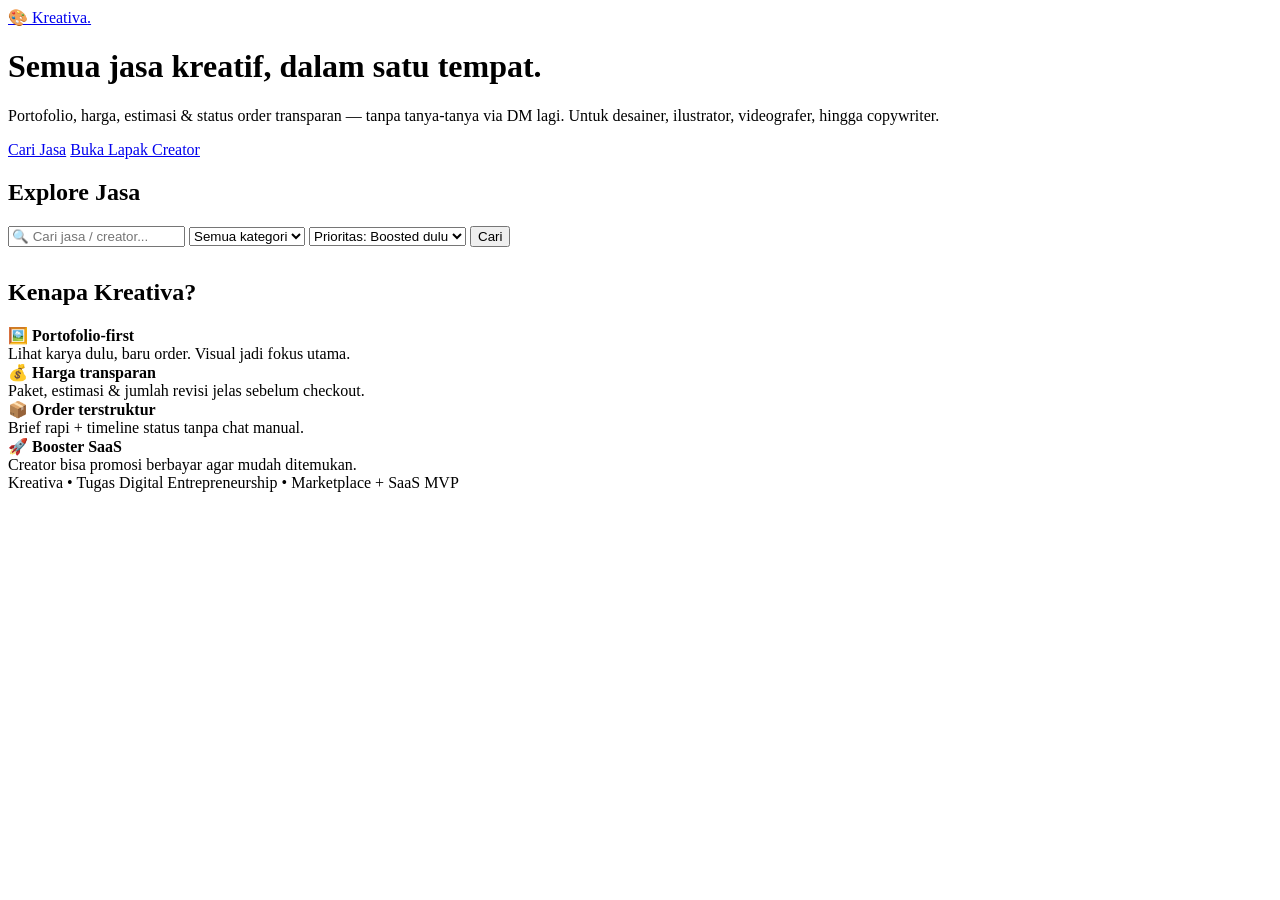
==== frontend/index.html @ 5a97f92d "Kreativa" ====
<!doctype html>
<html lang="id">
<head>
<meta charset="utf-8"><meta name="viewport" content="width=device-width,initial-scale=1">
<title>Kreativa — Marketplace Jasa Kreatif Digital</title>
<link rel="stylesheet" href="/styles.css">
</head>
<body>
<nav class="nav"><div class="nav-inner">
  <a class="logo" href="/">🎨 Kreativa<span>.</span></a>
  <div class="links" id="navLinks"></div>
</div></nav>
<div class="container">
  <div class="hero">
    <h1>Semua jasa kreatif, dalam satu tempat.</h1>
    <p>Portofolio, harga, estimasi & status order transparan — tanpa tanya-tanya via DM lagi. Untuk desainer, ilustrator, videografer, hingga copywriter.</p>
    <div class="row" style="margin-top:14px">
      <a class="btn warn" href="#explore">Cari Jasa</a>
      <a class="btn ghost" href="/auth.html?role=creator">Buka Lapak Creator</a>
    </div>
  </div>

  <h2 id="explore">Explore Jasa</h2>
  <div class="filters">
    <input id="q" placeholder="🔍 Cari jasa / creator...">
    <select id="cat"><option value="">Semua kategori</option></select>
    <select id="sort">
      <option value="boosted">Prioritas: Boosted dulu</option>
      <option value="newest">Terbaru</option>
      <option value="rating">Rating tertinggi</option>
      <option value="price_low">Harga termurah</option>
    </select>
    <button class="btn small" onclick="load()">Cari</button>
  </div>
  <div class="grid cards" id="list"></div>

  <h2 style="margin-top:32px">Kenapa Kreativa?</h2>
  <div class="grid cards">
    <div class="card"><div class="card-body">🖼️ <b>Portofolio-first</b><br><span class="muted small">Lihat karya dulu, baru order. Visual jadi fokus utama.</span></div></div>
    <div class="card"><div class="card-body">💰 <b>Harga transparan</b><br><span class="muted small">Paket, estimasi & jumlah revisi jelas sebelum checkout.</span></div></div>
    <div class="card"><div class="card-body">📦 <b>Order terstruktur</b><br><span class="muted small">Brief rapi + timeline status tanpa chat manual.</span></div></div>
    <div class="card"><div class="card-body">🚀 <b>Booster SaaS</b><br><span class="muted small">Creator bisa promosi berbayar agar mudah ditemukan.</span></div></div>
  </div>
</div>
<footer>Kreativa • Tugas Digital Entrepreneurship • Marketplace + SaaS MVP</footer>
<script src="/app.js"></script>
<script>
navbar();
async function init(){
  const cats = await api('/api/categories').catch(()=>[]);
  cats.forEach(c=>{ const o=document.createElement('option'); o.value=c.name; o.textContent=c.name; $('#cat').appendChild(o); });
  load();
  $('#q').addEventListener('keydown',e=>{ if(e.key==='Enter') load(); });
}
async function load(){
  const q=$('#q').value, cat=$('#cat').value, sort=$('#sort').value;
  const params=new URLSearchParams({search:q, category:cat, sort});
  const items=await api('/api/services?'+params).catch(e=>{ $('#list').innerHTML='<p>'+e.message+'</p>'; return []; });
  $('#list').innerHTML = items.length ? items.map(s=>`
    <div class="card">
      <img class="thumb" src="${esc(s.thumbnail_url||'https://picsum.photos/seed/'+s.id+'/600/400')}" loading="lazy" onerror="this.onerror=null;this.src='https://picsum.photos/seed/kreativa-${s.id}/600/400'">
      <div class="card-body">
        <div class="row">${s.is_boosted?'<span class="badge boost">⚡ Promoted</span>':''}
          <span class="badge ${s.availability_status==='open'?'open':'closed'}">${s.availability_status==='open'?'🟢 Open':'🔴 Closed'}</span></div>
        <h3 style="margin:8px 0 4px"><a href="/store.html?service=${s.id}">${esc(s.title)}</a></h3>
        <div class="small muted">oleh <a href="/store.html?creator=${s.creator_id}"><b>${esc(s.creator_name)}</b></a> • ${esc(s.category_name||'-')} • ⭐ ${s.avg_rating||0}</div>
        <div class="row" style="margin-top:8px;justify-content:space-between">
          <b>${s.price_from!=null?'Rp '+Number(s.price_from).toLocaleString('id-ID'):'Harga menyusul'}</b>
          <a class="btn small" href="/store.html?service=${s.id}">Lihat</a>
        </div>
      </div>
    </div>`).join('') : '<p>Belum ada jasa. Jadilah creator pertama!</p>';
}
init();
</script>
</body>
</html>
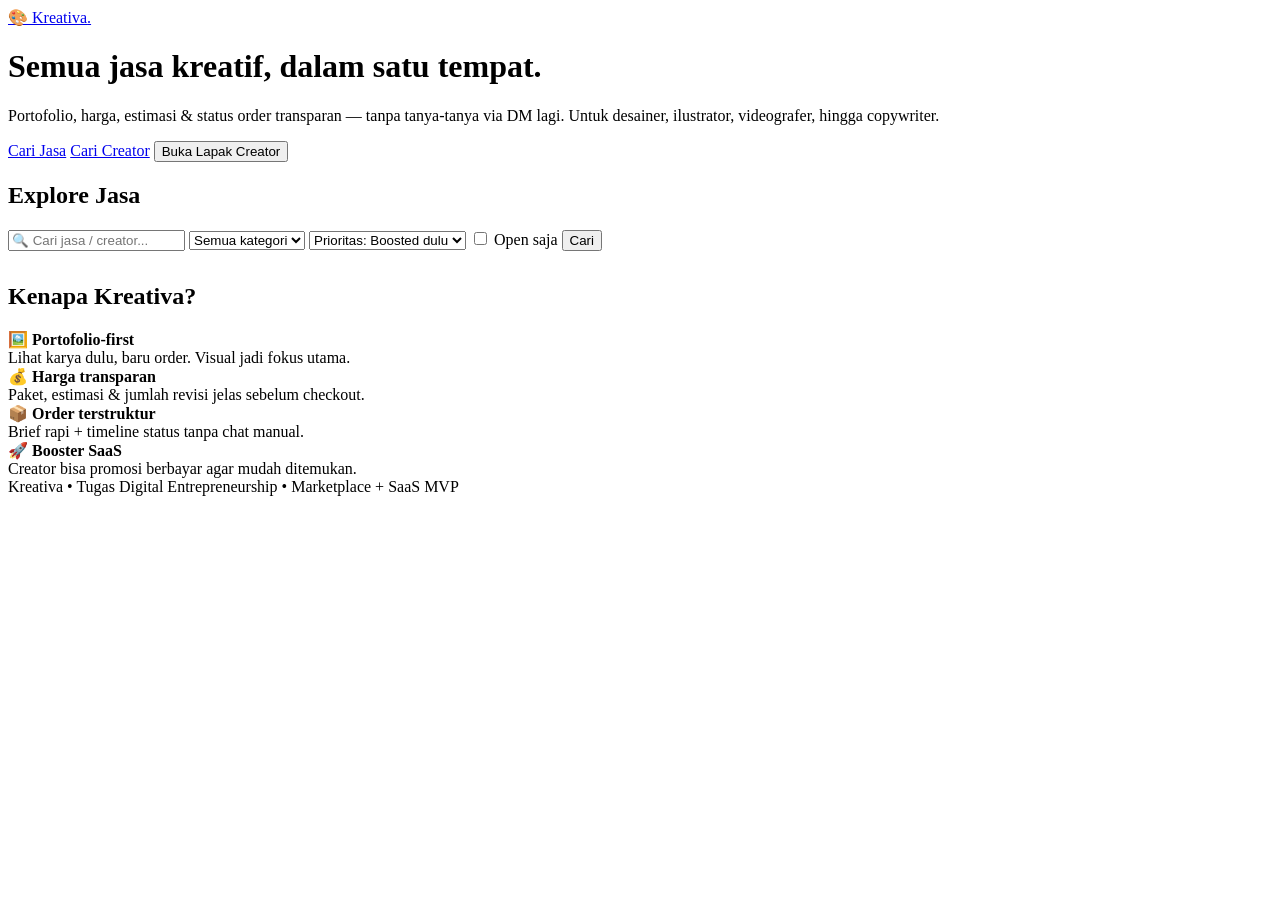
==== commit f41d8dea: "Perbaikan alur, navigasi, kirim hasil, cari creator" ====
--- a/frontend/index.html
+++ b/frontend/index.html
@@ -16,22 +16,25 @@
     <p>Portofolio, harga, estimasi & status order transparan — tanpa tanya-tanya via DM lagi. Untuk desainer, ilustrator, videografer, hingga copywriter.</p>
     <div class="row" style="margin-top:14px">
       <a class="btn warn" href="#explore">Cari Jasa</a>
-      <a class="btn ghost" href="/auth.html?role=creator">Buka Lapak Creator</a>
+      <a class="btn ghost" href="/creators.html">Cari Creator</a>
+      <button class="btn ghost" onclick="joinCreator()">Buka Lapak Creator</button>
     </div>
   </div>
 
   <h2 id="explore">Explore Jasa</h2>
   <div class="filters">
-    <input id="q" placeholder="🔍 Cari jasa / creator...">
-    <select id="cat"><option value="">Semua kategori</option></select>
-    <select id="sort">
+    <input id="q" placeholder="🔍 Cari jasa / creator..." oninput="debounce()">
+    <select id="cat" onchange="load()"><option value="">Semua kategori</option></select>
+    <select id="sort" onchange="load()">
       <option value="boosted">Prioritas: Boosted dulu</option>
       <option value="newest">Terbaru</option>
       <option value="rating">Rating tertinggi</option>
       <option value="price_low">Harga termurah</option>
     </select>
+    <label class="chk"><input type="checkbox" id="openOnly" onchange="load()"> Open saja</label>
     <button class="btn small" onclick="load()">Cari</button>
   </div>
+  <p class="small muted" id="count"></p>
   <div class="grid cards" id="list"></div>
 
   <h2 style="margin-top:32px">Kenapa Kreativa?</h2>
@@ -52,10 +55,15 @@
   load();
   $('#q').addEventListener('keydown',e=>{ if(e.key==='Enter') load(); });
 }
+let tm, seq=0;
+function debounce(){ clearTimeout(tm); tm=setTimeout(load,350); }
+function joinCreator(){ const u=currentUser(); if(!u) location.href='/auth.html?role=creator'; else if(u.role==='customer') openStore(); else location.href='/dashboard-creator.html#orders'; }
 async function load(){
-  const q=$('#q').value, cat=$('#cat').value, sort=$('#sort').value;
-  const params=new URLSearchParams({search:q, category:cat, sort});
-  const items=await api('/api/services?'+params).catch(e=>{ $('#list').innerHTML='<p>'+e.message+'</p>'; return []; });
+  const my=++seq;   // abaikan respons lama kalau ada pencarian yang lebih baru
+  const params=new URLSearchParams({search:$('#q').value.trim(), category:$('#cat').value, sort:$('#sort').value, open_only:$('#openOnly').checked?'1':''});
+  const items=await api('/api/services?'+params).catch(e=>{ $('#list').innerHTML='<p>'+esc(e.message)+'</p>'; return null; });
+  if(my!==seq || !items) return;
+  $('#count').textContent=items.length+' jasa ditemukan';
   $('#list').innerHTML = items.length ? items.map(s=>`
     <div class="card">
       <img class="thumb" src="${esc(s.thumbnail_url||'https://picsum.photos/seed/'+s.id+'/600/400')}" loading="lazy" onerror="this.onerror=null;this.src='https://picsum.photos/seed/kreativa-${s.id}/600/400'">
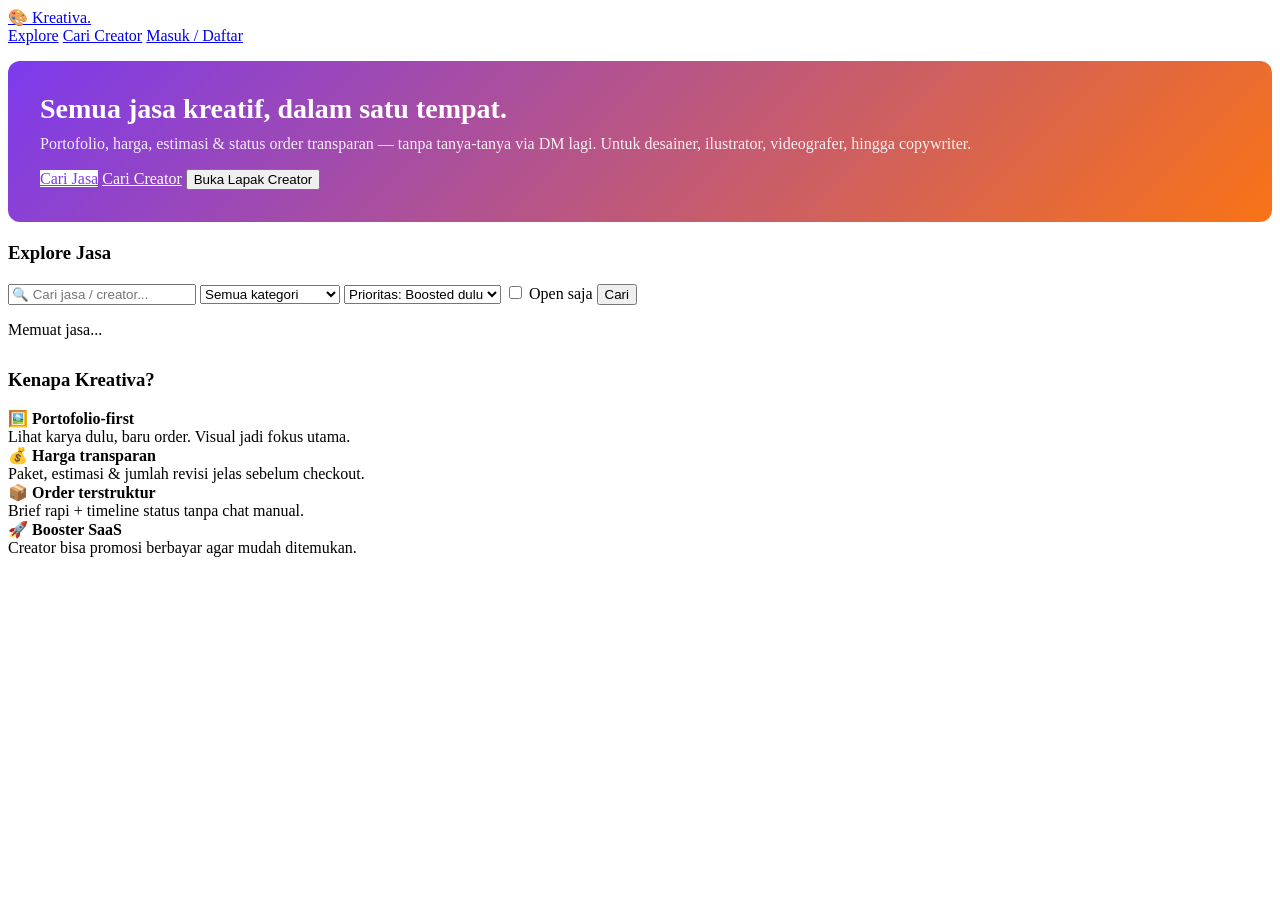
==== commit b2afd45b: "fix banget final kreativa" ====
--- a/frontend/index.html
+++ b/frontend/index.html
@@ -1,85 +1,113 @@
 <!doctype html>
 <html lang="id">
 <head>
-<meta charset="utf-8"><meta name="viewport" content="width=device-width,initial-scale=1">
-<title>Kreativa — Marketplace Jasa Kreatif Digital</title>
-<link rel="stylesheet" href="/styles.css">
+  <meta charset="utf-8">
+  <meta name="viewport" content="width=device-width,initial-scale=1">
+  <title>Kreativa — Marketplace Jasa Kreatif Digital</title>
+  <link rel="stylesheet" href="/styles.css">
 </head>
 <body>
-<nav class="nav"><div class="nav-inner">
-  <a class="logo" href="/">🎨 Kreativa<span>.</span></a>
-  <div class="links" id="navLinks"></div>
-</div></nav>
-<div class="container">
-  <div class="hero">
-    <h1>Semua jasa kreatif, dalam satu tempat.</h1>
-    <p>Portofolio, harga, estimasi & status order transparan — tanpa tanya-tanya via DM lagi. Untuk desainer, ilustrator, videografer, hingga copywriter.</p>
-    <div class="row" style="margin-top:14px">
-      <a class="btn warn" href="#explore">Cari Jasa</a>
-      <a class="btn ghost" href="/creators.html">Cari Creator</a>
-      <button class="btn ghost" onclick="joinCreator()">Buka Lapak Creator</button>
+
+<nav class="nav">
+  <div class="nav-inner">
+    <a class="logo" href="/">🎨 Kreativa<span>.</span></a>
+    <div class="links" id="navLinks">
+      <a href="/" class="small">Explore</a>
+      <a href="/creators.html" class="small">Cari Creator</a>
+      <a href="/auth.html" class="btn small">Masuk / Daftar</a>
+    </div>
+  </div>
+</nav>
+
+<div class="container" style="margin-top:16px">
+  <div class="hero" style="background:linear-gradient(135deg,#7c3aed,#f97316);color:#fff;padding:32px;border-radius:12px;margin-bottom:20px">
+    <h1 style="margin:0 0 10px 0;font-size:28px">Semua jasa kreatif, dalam satu tempat.</h1>
+    <p style="margin:0 0 16px 0;opacity:0.9">Portofolio, harga, estimasi & status order transparan — tanpa tanya-tanya via DM lagi. Untuk desainer, ilustrator, videografer, hingga copywriter.</p>
+    <div class="row" style="gap:8px">
+      <a class="btn" style="background:#fff;color:#7c3aed" href="#explore">Cari Jasa</a>
+      <a class="btn ghost" style="color:#fff;border-color:#fff" href="/creators.html">Cari Creator</a>
+      <button class="btn warn" onclick="openStore()">Buka Lapak Creator</button>
     </div>
   </div>
 
-  <h2 id="explore">Explore Jasa</h2>
-  <div class="filters">
-    <input id="q" placeholder="🔍 Cari jasa / creator..." oninput="debounce()">
-    <select id="cat" onchange="load()"><option value="">Semua kategori</option></select>
-    <select id="sort" onchange="load()">
-      <option value="boosted">Prioritas: Boosted dulu</option>
-      <option value="newest">Terbaru</option>
-      <option value="rating">Rating tertinggi</option>
-      <option value="price_low">Harga termurah</option>
-    </select>
-    <label class="chk"><input type="checkbox" id="openOnly" onchange="load()"> Open saja</label>
-    <button class="btn small" onclick="load()">Cari</button>
+  <h3 id="explore">Explore Jasa</h3>
+  <div class="form-card" style="margin-bottom:16px">
+    <div class="row" style="gap:8px;flex-wrap:wrap">
+      <input id="qSearch" placeholder="🔍 Cari jasa / creator..." style="flex:2;min-width:180px">
+      <select id="qCat" style="flex:1;min-width:140px"><option value="">Semua kategori</option></select>
+      <select id="qSort" style="flex:1;min-width:140px">
+        <option value="boosted">Prioritas: Boosted dulu</option>
+        <option value="rating">Rating tertinggi</option>
+        <option value="price_low">Harga terendah</option>
+        <option value="price_high">Harga tertinggi</option>
+        <option value="newest">Terbaru</option>
+      </select>
+      <label class="row small"><input type="checkbox" id="qOpen"> Open saja</label>
+      <button class="btn small" onclick="loadServices()">Cari</button>
+    </div>
   </div>
-  <p class="small muted" id="count"></p>
-  <div class="grid cards" id="list"></div>
 
-  <h2 style="margin-top:32px">Kenapa Kreativa?</h2>
-  <div class="grid cards">
-    <div class="card"><div class="card-body">🖼️ <b>Portofolio-first</b><br><span class="muted small">Lihat karya dulu, baru order. Visual jadi fokus utama.</span></div></div>
-    <div class="card"><div class="card-body">💰 <b>Harga transparan</b><br><span class="muted small">Paket, estimasi & jumlah revisi jelas sebelum checkout.</span></div></div>
-    <div class="card"><div class="card-body">📦 <b>Order terstruktur</b><br><span class="muted small">Brief rapi + timeline status tanpa chat manual.</span></div></div>
-    <div class="card"><div class="card-body">🚀 <b>Booster SaaS</b><br><span class="muted small">Creator bisa promosi berbayar agar mudah ditemukan.</span></div></div>
+  <div id="serviceList" class="grid cards"><p>Memuat jasa...</p></div>
+
+  <h3 style="margin-top:30px">Kenapa Kreativa?</h3>
+  <div class="grid" style="grid-template-columns:repeat(auto-fit,minmax(200px,1fr));gap:12px">
+    <div class="form-card">🖼️ <b>Portofolio-first</b><br><span class="small muted">Lihat karya dulu, baru order. Visual jadi fokus utama.</span></div>
+    <div class="form-card">💰 <b>Harga transparan</b><br><span class="small muted">Paket, estimasi & jumlah revisi jelas sebelum checkout.</span></div>
+    <div class="form-card">📦 <b>Order terstruktur</b><br><span class="small muted">Brief rapi + timeline status tanpa chat manual.</span></div>
+    <div class="form-card">🚀 <b>Booster SaaS</b><br><span class="small muted">Creator bisa promosi berbayar agar mudah ditemukan.</span></div>
   </div>
 </div>
-<footer>Kreativa • Tugas Digital Entrepreneurship • Marketplace + SaaS MVP</footer>
+
 <script src="/app.js"></script>
 <script>
+// Panggil fungsi navbar otomatis saat halaman dimuat
 navbar();
-async function init(){
+
+async function init() {
   const cats = await api('/api/categories').catch(()=>[]);
-  cats.forEach(c=>{ const o=document.createElement('option'); o.value=c.name; o.textContent=c.name; $('#cat').appendChild(o); });
-  load();
-  $('#q').addEventListener('keydown',e=>{ if(e.key==='Enter') load(); });
+  const sel = $('#qCat');
+  cats.forEach(c => {
+    const opt = document.createElement('option');
+    opt.value = c.id;
+    opt.textContent = c.name;
+    sel.appendChild(opt);
+  });
+  loadServices();
 }
-let tm, seq=0;
-function debounce(){ clearTimeout(tm); tm=setTimeout(load,350); }
-function joinCreator(){ const u=currentUser(); if(!u) location.href='/auth.html?role=creator'; else if(u.role==='customer') openStore(); else location.href='/dashboard-creator.html#orders'; }
-async function load(){
-  const my=++seq;   // abaikan respons lama kalau ada pencarian yang lebih baru
-  const params=new URLSearchParams({search:$('#q').value.trim(), category:$('#cat').value, sort:$('#sort').value, open_only:$('#openOnly').checked?'1':''});
-  const items=await api('/api/services?'+params).catch(e=>{ $('#list').innerHTML='<p>'+esc(e.message)+'</p>'; return null; });
-  if(my!==seq || !items) return;
-  $('#count').textContent=items.length+' jasa ditemukan';
-  $('#list').innerHTML = items.length ? items.map(s=>`
+
+async function loadServices() {
+  const q = $('#qSearch').value.trim();
+  const cat = $('#qCat').value;
+  const sort = $('#qSort').value;
+  const open = $('#qOpen').checked;
+  const list = await api(`/api/services?search=${encodeURIComponent(q)}&category=${cat}&sort=${sort}&open_only=${open}`).catch(()=>[]);
+  
+  const el = $('#serviceList');
+  if(!list.length) {
+    el.innerHTML = '<p class="muted">Belum ada jasa yang sesuai.</p>';
+    return;
+  }
+  
+  el.innerHTML = list.map(s => `
     <div class="card">
-      <img class="thumb" src="${esc(s.thumbnail_url||'https://picsum.photos/seed/'+s.id+'/600/400')}" loading="lazy" onerror="this.onerror=null;this.src='https://picsum.photos/seed/kreativa-${s.id}/600/400'">
+      ${s.thumbnail_url ? `<img class="thumb" src="${esc(s.thumbnail_url)}">` : '<div class="thumb" style="background:#eee;display:flex;align-items:center;justify-content:center;color:#888">Tanpa Sampul</div>'}
       <div class="card-body">
-        <div class="row">${s.is_boosted?'<span class="badge boost">⚡ Promoted</span>':''}
-          <span class="badge ${s.availability_status==='open'?'open':'closed'}">${s.availability_status==='open'?'🟢 Open':'🔴 Closed'}</span></div>
-        <h3 style="margin:8px 0 4px"><a href="/store.html?service=${s.id}">${esc(s.title)}</a></h3>
-        <div class="small muted">oleh <a href="/store.html?creator=${s.creator_id}"><b>${esc(s.creator_name)}</b></a> • ${esc(s.category_name||'-')} • ⭐ ${s.avg_rating||0}</div>
-        <div class="row" style="margin-top:8px;justify-content:space-between">
-          <b>${s.price_from!=null?'Rp '+Number(s.price_from).toLocaleString('id-ID'):'Harga menyusul'}</b>
-          <a class="btn small" href="/store.html?service=${s.id}">Lihat</a>
+        <div class="row" style="justify-content:space-between">
+          <span class="badge plan">${esc(s.category_name||'Umum')}</span>
+          ${s.is_boosted ? '<span class="badge boost">⚡ Promoted</span>' : ''}
+        </div>
+        <b style="display:block;margin:6px 0">${esc(s.title)}</b>
+        <p class="small muted">${esc(s.description).slice(0, 80)}...</p>
+        <div class="row" style="justify-content:space-between;margin-top:8px">
+          <span class="small"><b>${s.price_from ? rupiah(s.price_from) : 'Lihat Paket'}</b></span>
+          <a class="btn small" href="/store.html?creator=${s.creator_id}">Lihat Detail</a>
         </div>
       </div>
-    </div>`).join('') : '<p>Belum ada jasa. Jadilah creator pertama!</p>';
+    </div>
+  `).join('');
 }
+
 init();
 </script>
 </body>
-</html>
+</html>
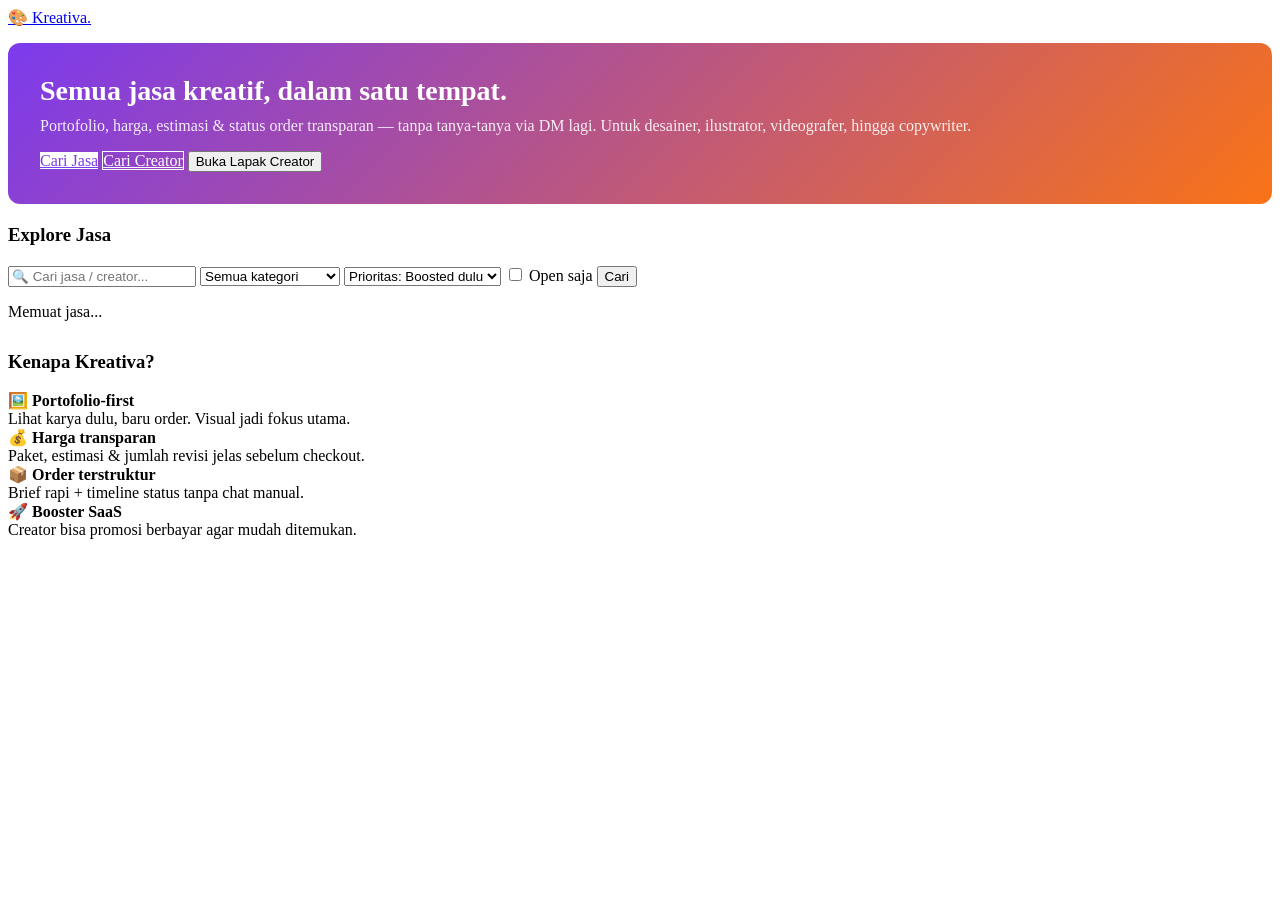
==== commit 5131208b: "fix tombol hero dan navbar" ====
--- a/frontend/index.html
+++ b/frontend/index.html
@@ -11,11 +11,7 @@
 <nav class="nav">
   <div class="nav-inner">
     <a class="logo" href="/">🎨 Kreativa<span>.</span></a>
-    <div class="links" id="navLinks">
-      <a href="/" class="small">Explore</a>
-      <a href="/creators.html" class="small">Cari Creator</a>
-      <a href="/auth.html" class="btn small">Masuk / Daftar</a>
-    </div>
+    <div class="links" id="navLinks"></div>
   </div>
 </nav>
 
@@ -25,7 +21,7 @@
     <p style="margin:0 0 16px 0;opacity:0.9">Portofolio, harga, estimasi & status order transparan — tanpa tanya-tanya via DM lagi. Untuk desainer, ilustrator, videografer, hingga copywriter.</p>
     <div class="row" style="gap:8px">
       <a class="btn" style="background:#fff;color:#7c3aed" href="#explore">Cari Jasa</a>
-      <a class="btn ghost" style="color:#fff;border-color:#fff" href="/creators.html">Cari Creator</a>
+      <a class="btn ghost" style="color:#fff;border:1px solid #fff" href="/creators.html">Cari Creator</a>
       <button class="btn warn" onclick="openStore()">Buka Lapak Creator</button>
     </div>
   </div>
@@ -60,7 +56,6 @@
 
 <script src="/app.js"></script>
 <script>
-// Panggil fungsi navbar otomatis saat halaman dimuat
 navbar();
 
 async function init() {
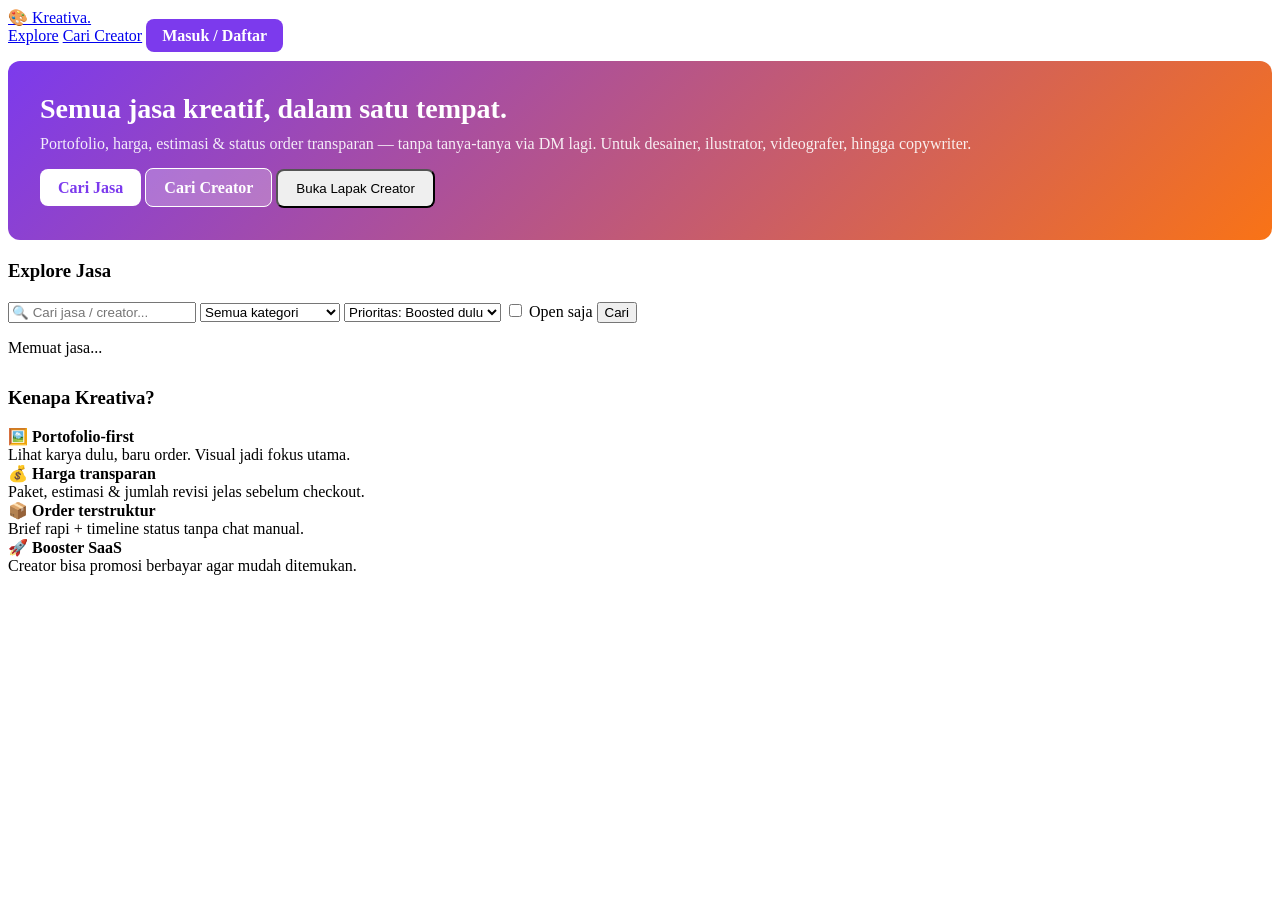
==== commit 7c88a4b7: "Fix final index.html tombol hero dan navbar" ====
--- a/frontend/index.html
+++ b/frontend/index.html
@@ -11,7 +11,11 @@
 <nav class="nav">
   <div class="nav-inner">
     <a class="logo" href="/">🎨 Kreativa<span>.</span></a>
-    <div class="links" id="navLinks"></div>
+    <div class="links" id="navLinks">
+      <a href="/" class="small">Explore</a>
+      <a href="/creators.html" class="small">Cari Creator</a>
+      <a href="/auth.html" class="btn small" style="background:#7c3aed;color:#fff;padding:8px 16px;border-radius:8px;font-weight:600;text-decoration:none">Masuk / Daftar</a>
+    </div>
   </div>
 </nav>
 
@@ -20,9 +24,9 @@
     <h1 style="margin:0 0 10px 0;font-size:28px">Semua jasa kreatif, dalam satu tempat.</h1>
     <p style="margin:0 0 16px 0;opacity:0.9">Portofolio, harga, estimasi & status order transparan — tanpa tanya-tanya via DM lagi. Untuk desainer, ilustrator, videografer, hingga copywriter.</p>
     <div class="row" style="gap:8px">
-      <a class="btn" style="background:#fff;color:#7c3aed" href="#explore">Cari Jasa</a>
-      <a class="btn ghost" style="color:#fff;border:1px solid #fff" href="/creators.html">Cari Creator</a>
-      <button class="btn warn" onclick="openStore()">Buka Lapak Creator</button>
+      <a class="btn" style="background:#fff;color:#7c3aed;font-weight:600;padding:10px 18px;border-radius:8px;text-decoration:none" href="#explore">Cari Jasa</a>
+      <a class="btn" style="background:rgba(255,255,255,0.25);color:#fff;border:1px solid #fff;font-weight:600;padding:10px 18px;border-radius:8px;text-decoration:none" href="/creators.html">Cari Creator</a>
+      <button class="btn warn" style="padding:10px 18px;border-radius:8px" onclick="openStore()">Buka Lapak Creator</button>
     </div>
   </div>
 
@@ -56,28 +60,35 @@
 
 <script src="/app.js"></script>
 <script>
-navbar();
+document.addEventListener('DOMContentLoaded', () => {
+  if (typeof navbar === 'function') navbar();
+  init();
+});
 
 async function init() {
   const cats = await api('/api/categories').catch(()=>[]);
   const sel = $('#qCat');
-  cats.forEach(c => {
-    const opt = document.createElement('option');
-    opt.value = c.id;
-    opt.textContent = c.name;
-    sel.appendChild(opt);
-  });
+  if (sel) {
+    cats.forEach(c => {
+      const opt = document.createElement('option');
+      opt.value = c.id;
+      opt.textContent = c.name;
+      sel.appendChild(opt);
+    });
+  }
   loadServices();
 }
 
 async function loadServices() {
-  const q = $('#qSearch').value.trim();
-  const cat = $('#qCat').value;
-  const sort = $('#qSort').value;
-  const open = $('#qOpen').checked;
+  const q = $('#qSearch') ? $('#qSearch').value.trim() : '';
+  const cat = $('#qCat') ? $('#qCat').value : '';
+  const sort = $('#qSort') ? $('#qSort').value : '';
+  const open = $('#qOpen') ? $('#qOpen').checked : false;
   const list = await api(`/api/services?search=${encodeURIComponent(q)}&category=${cat}&sort=${sort}&open_only=${open}`).catch(()=>[]);
   
   const el = $('#serviceList');
+  if(!el) return;
+  
   if(!list.length) {
     el.innerHTML = '<p class="muted">Belum ada jasa yang sesuai.</p>';
     return;
@@ -101,8 +112,6 @@
     </div>
   `).join('');
 }
-
-init();
 </script>
 </body>
 </html>
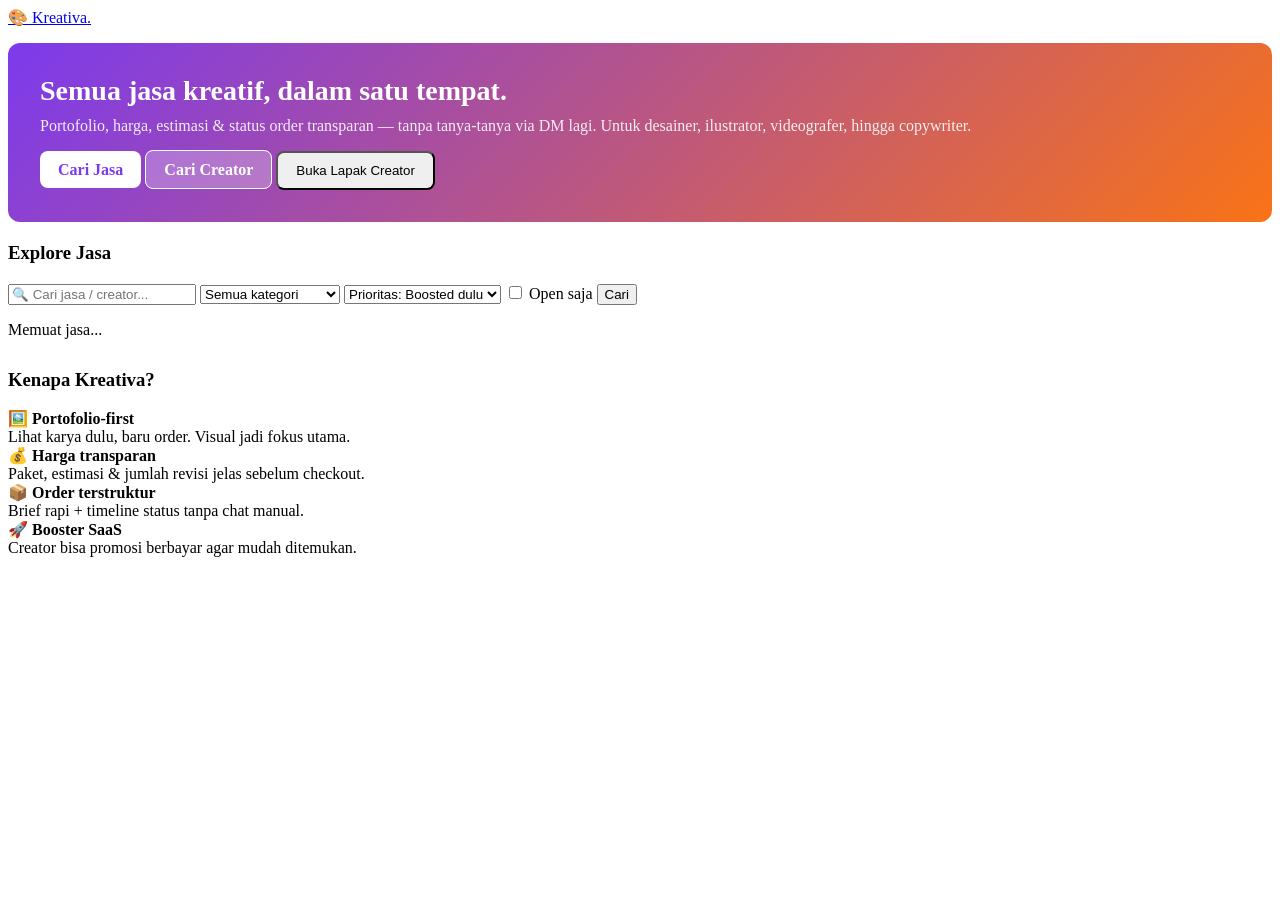
==== commit 1fd3c446: "fix apakwk" ====
--- a/frontend/index.html
+++ b/frontend/index.html
@@ -11,11 +11,7 @@
 <nav class="nav">
   <div class="nav-inner">
     <a class="logo" href="/">🎨 Kreativa<span>.</span></a>
-    <div class="links" id="navLinks">
-      <a href="/" class="small">Explore</a>
-      <a href="/creators.html" class="small">Cari Creator</a>
-      <a href="/auth.html" class="btn small" style="background:#7c3aed;color:#fff;padding:8px 16px;border-radius:8px;font-weight:600;text-decoration:none">Masuk / Daftar</a>
-    </div>
+    <div class="links" id="navLinks"></div>
   </div>
 </nav>
 
@@ -26,7 +22,7 @@
     <div class="row" style="gap:8px">
       <a class="btn" style="background:#fff;color:#7c3aed;font-weight:600;padding:10px 18px;border-radius:8px;text-decoration:none" href="#explore">Cari Jasa</a>
       <a class="btn" style="background:rgba(255,255,255,0.25);color:#fff;border:1px solid #fff;font-weight:600;padding:10px 18px;border-radius:8px;text-decoration:none" href="/creators.html">Cari Creator</a>
-      <button class="btn warn" style="padding:10px 18px;border-radius:8px" onclick="openStore()">Buka Lapak Creator</button>
+      <button class="btn warn" style="padding:10px 18px;border-radius:8px" onclick="if(!currentUser()){location.href='/auth.html';return}openStore()">Buka Lapak Creator</button>
     </div>
   </div>
 
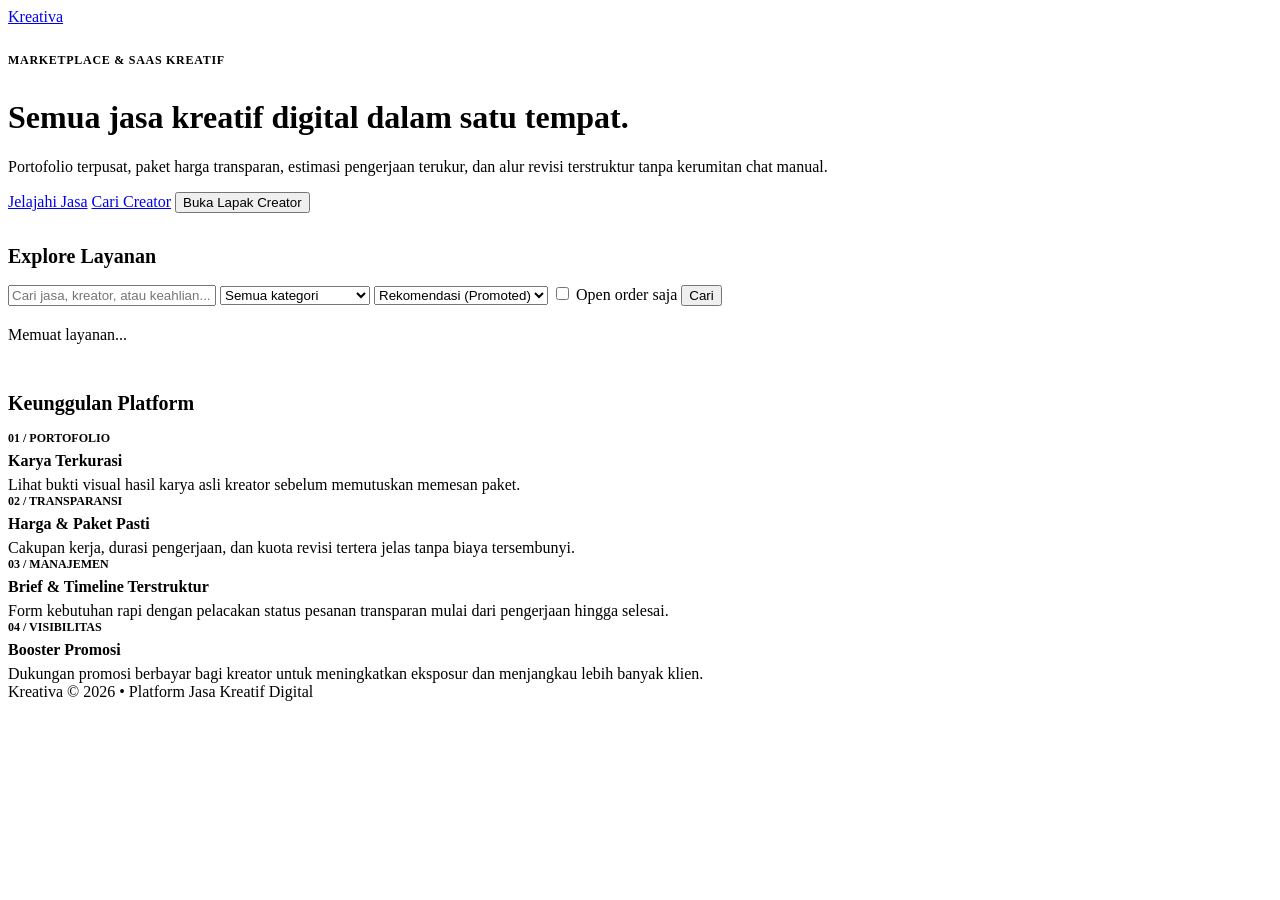
==== commit e3e28009: "feat(ui): revamp to modern minimalist design, clean wordmark, and typography" ====
--- a/frontend/index.html
+++ b/frontend/index.html
@@ -10,49 +10,75 @@
 
 <nav class="nav">
   <div class="nav-inner">
-    <a class="logo" href="/">🎨 Kreativa<span>.</span></a>
+    <a class="logo" href="/">Kreativa<span></span></a>
     <div class="links" id="navLinks"></div>
   </div>
 </nav>
 
-<div class="container" style="margin-top:16px">
-  <div class="hero" style="background:linear-gradient(135deg,#7c3aed,#f97316);color:#fff;padding:32px;border-radius:12px;margin-bottom:20px">
-    <h1 style="margin:0 0 10px 0;font-size:28px">Semua jasa kreatif, dalam satu tempat.</h1>
-    <p style="margin:0 0 16px 0;opacity:0.9">Portofolio, harga, estimasi & status order transparan — tanpa tanya-tanya via DM lagi. Untuk desainer, ilustrator, videografer, hingga copywriter.</p>
-    <div class="row" style="gap:8px">
-      <a class="btn" style="background:#fff;color:#7c3aed;font-weight:600;padding:10px 18px;border-radius:8px;text-decoration:none" href="#explore">Cari Jasa</a>
-      <a class="btn" style="background:rgba(255,255,255,0.25);color:#fff;border:1px solid #fff;font-weight:600;padding:10px 18px;border-radius:8px;text-decoration:none" href="/creators.html">Cari Creator</a>
-      <button class="btn warn" style="padding:10px 18px;border-radius:8px" onclick="if(!currentUser()){location.href='/auth.html';return}openStore()">Buka Lapak Creator</button>
+<div class="container" style="margin-top:24px">
+  <div class="hero">
+    <div style="display:inline-block;font-size:12px;font-weight:700;text-transform:uppercase;letter-spacing:0.06em;color:var(--brand);margin-bottom:10px">Marketplace & SaaS Kreatif</div>
+    <h1>Semua jasa kreatif digital dalam satu tempat.</h1>
+    <p>Portofolio terpusat, paket harga transparan, estimasi pengerjaan terukur, dan alur revisi terstruktur tanpa kerumitan chat manual.</p>
+    <div class="row" style="gap:10px">
+      <a class="btn" href="#explore">Jelajahi Jasa</a>
+      <a class="btn ghost" href="/creators.html">Cari Creator</a>
+      <button class="btn ghost" onclick="if(!currentUser()){location.href='/auth.html';return}openStore()">Buka Lapak Creator</button>
     </div>
   </div>
 
-  <h3 id="explore">Explore Jasa</h3>
-  <div class="form-card" style="margin-bottom:16px">
-    <div class="row" style="gap:8px;flex-wrap:wrap">
-      <input id="qSearch" placeholder="🔍 Cari jasa / creator..." style="flex:2;min-width:180px">
-      <select id="qCat" style="flex:1;min-width:140px"><option value="">Semua kategori</option></select>
-      <select id="qSort" style="flex:1;min-width:140px">
-        <option value="boosted">Prioritas: Boosted dulu</option>
+  <div style="display:flex;justify-content:space-between;align-items:center;margin:32px 0 16px">
+    <h3 id="explore" style="margin:0;font-size:20px;font-weight:700">Explore Layanan</h3>
+  </div>
+
+  <div class="form-card" style="margin-bottom:20px">
+    <div class="row" style="gap:10px;flex-wrap:wrap">
+      <input id="qSearch" placeholder="Cari jasa, kreator, atau keahlian..." style="flex:2;min-width:200px">
+      <select id="qCat" style="flex:1;min-width:150px"><option value="">Semua kategori</option></select>
+      <select id="qSort" style="flex:1;min-width:150px">
+        <option value="boosted">Rekomendasi (Promoted)</option>
         <option value="rating">Rating tertinggi</option>
         <option value="price_low">Harga terendah</option>
         <option value="price_high">Harga tertinggi</option>
         <option value="newest">Terbaru</option>
       </select>
-      <label class="row small"><input type="checkbox" id="qOpen"> Open saja</label>
+      <label class="chk"><input type="checkbox" id="qOpen"> Open order saja</label>
       <button class="btn small" onclick="loadServices()">Cari</button>
     </div>
   </div>
 
-  <div id="serviceList" class="grid cards"><p>Memuat jasa...</p></div>
+  <div id="serviceList" class="grid cards"><p class="muted">Memuat layanan...</p></div>
 
-  <h3 style="margin-top:30px">Kenapa Kreativa?</h3>
-  <div class="grid" style="grid-template-columns:repeat(auto-fit,minmax(200px,1fr));gap:12px">
-    <div class="form-card">🖼️ <b>Portofolio-first</b><br><span class="small muted">Lihat karya dulu, baru order. Visual jadi fokus utama.</span></div>
-    <div class="form-card">💰 <b>Harga transparan</b><br><span class="small muted">Paket, estimasi & jumlah revisi jelas sebelum checkout.</span></div>
-    <div class="form-card">📦 <b>Order terstruktur</b><br><span class="small muted">Brief rapi + timeline status tanpa chat manual.</span></div>
-    <div class="form-card">🚀 <b>Booster SaaS</b><br><span class="small muted">Creator bisa promosi berbayar agar mudah ditemukan.</span></div>
+  <div style="margin-top:48px">
+    <h3 style="margin-bottom:16px;font-size:20px;font-weight:700">Keunggulan Platform</h3>
+    <div class="grid" style="grid-template-columns:repeat(auto-fit,minmax(220px,1fr));gap:16px">
+      <div class="form-card">
+        <div style="font-size:12px;font-weight:700;color:var(--muted);margin-bottom:6px">01 / PORTOFOLIO</div>
+        <b>Karya Terkurasi</b>
+        <p class="small muted" style="margin:6px 0 0">Lihat bukti visual hasil karya asli kreator sebelum memutuskan memesan paket.</p>
+      </div>
+      <div class="form-card">
+        <div style="font-size:12px;font-weight:700;color:var(--muted);margin-bottom:6px">02 / TRANSPARANSI</div>
+        <b>Harga & Paket Pasti</b>
+        <p class="small muted" style="margin:6px 0 0">Cakupan kerja, durasi pengerjaan, dan kuota revisi tertera jelas tanpa biaya tersembunyi.</p>
+      </div>
+      <div class="form-card">
+        <div style="font-size:12px;font-weight:700;color:var(--muted);margin-bottom:6px">03 / MANAJEMEN</div>
+        <b>Brief & Timeline Terstruktur</b>
+        <p class="small muted" style="margin:6px 0 0">Form kebutuhan rapi dengan pelacakan status pesanan transparan mulai dari pengerjaan hingga selesai.</p>
+      </div>
+      <div class="form-card">
+        <div style="font-size:12px;font-weight:700;color:var(--muted);margin-bottom:6px">04 / VISIBILITAS</div>
+        <b>Booster Promosi</b>
+        <p class="small muted" style="margin:6px 0 0">Dukungan promosi berbayar bagi kreator untuk meningkatkan eksposur dan menjangkau lebih banyak klien.</p>
+      </div>
+    </div>
   </div>
 </div>
+
+<footer>
+  Kreativa &copy; 2026 &bull; Platform Jasa Kreatif Digital
+</footer>
 
 <script src="/app.js"></script>
 <script>
@@ -86,23 +112,26 @@
   if(!el) return;
   
   if(!list.length) {
-    el.innerHTML = '<p class="muted">Belum ada jasa yang sesuai.</p>';
+    el.innerHTML = '<p class="muted">Belum ada layanan yang sesuai kriteria pencarian.</p>';
     return;
   }
   
   el.innerHTML = list.map(s => `
     <div class="card">
-      ${s.thumbnail_url ? `<img class="thumb" src="${esc(s.thumbnail_url)}">` : '<div class="thumb" style="background:#eee;display:flex;align-items:center;justify-content:center;color:#888">Tanpa Sampul</div>'}
+      ${s.thumbnail_url ? `<img class="thumb" src="${esc(s.thumbnail_url)}" alt="${esc(s.title)}">` : '<div class="thumb" style="display:flex;align-items:center;justify-content:center;color:#94a3b8;font-size:12px">Tanpa Sampul</div>'}
       <div class="card-body">
-        <div class="row" style="justify-content:space-between">
+        <div class="row" style="justify-content:space-between;margin-bottom:8px">
           <span class="badge plan">${esc(s.category_name||'Umum')}</span>
-          ${s.is_boosted ? '<span class="badge boost">⚡ Promoted</span>' : ''}
+          ${s.is_boosted ? '<span class="badge boost">Promoted</span>' : ''}
         </div>
-        <b style="display:block;margin:6px 0">${esc(s.title)}</b>
-        <p class="small muted">${esc(s.description).slice(0, 80)}...</p>
-        <div class="row" style="justify-content:space-between;margin-top:8px">
-          <span class="small"><b>${s.price_from ? rupiah(s.price_from) : 'Lihat Paket'}</b></span>
-          <a class="btn small" href="/store.html?creator=${s.creator_id}">Lihat Detail</a>
+        <b style="font-size:15px;line-height:1.3;margin-bottom:6px">${esc(s.title)}</b>
+        <p class="small muted" style="margin:0 0 12px;line-height:1.5">${esc(s.description).slice(0, 85)}...</p>
+        <div class="row" style="justify-content:space-between;margin-top:auto;padding-top:10px;border-top:1px solid var(--border)">
+          <div>
+            <div class="small muted" style="font-size:11px">Mulai dari</div>
+            <b>${s.price_from ? rupiah(s.price_from) : 'Lihat Paket'}</b>
+          </div>
+          <a class="btn small ghost" href="/store.html?creator=${s.creator_id}">Lihat Detail</a>
         </div>
       </div>
     </div>
